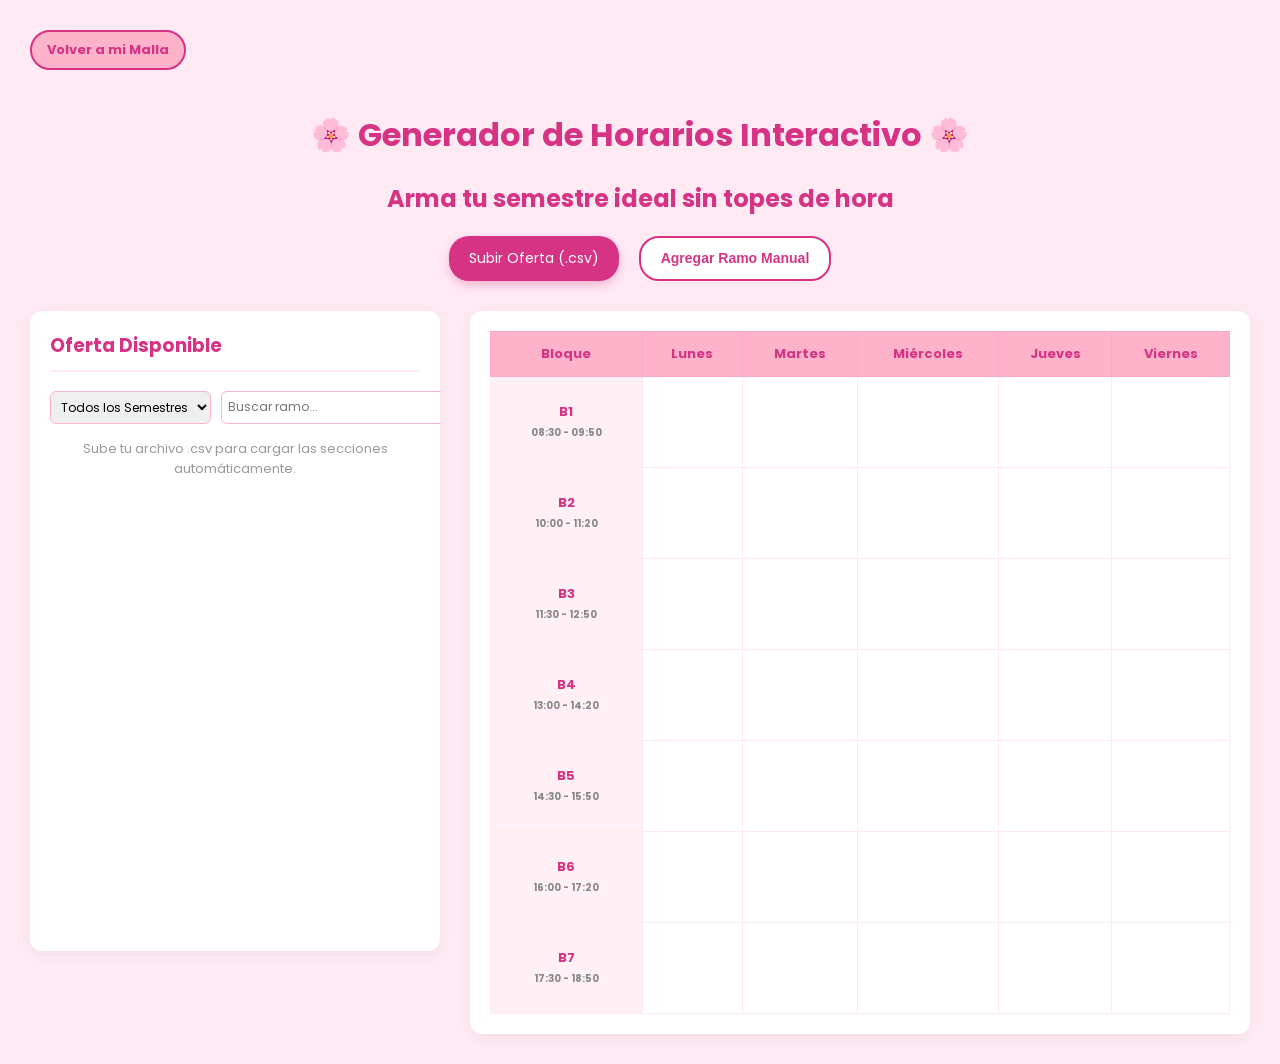
==== horario.html @ a1d11751 "Add files via upload" ====
<!DOCTYPE html>
<html lang="es">
<head>
    <meta charset="UTF-8">
    <meta name="viewport" content="width=device-width, initial-scale=1.0">
    <title>🌸 Mi Horario Rosita</title>
    <link href="https://fonts.googleapis.com/css2?family=Poppins:wght@300;400;600&display=swap" rel="stylesheet">
    <style>
        body {
            font-family: 'Poppins', sans-serif;
            margin: 0;
            padding: 30px;
            background: #ffeaf4;
            color: #333;
        }
        h1, h2 {
            text-align: center;
            color: #d63384;
        }
        .btn-volver {
            background-color: #ffb3cb;
            color: #d63384;
            border: 2px solid #d63384;
            padding: 8px 15px;
            border-radius: 20px;
            text-decoration: none;
            font-weight: bold;
            font-size: 13px;
            display: inline-block;
            margin-bottom: 20px;
            transition: 0.3s;
        }
        .btn-volver:hover {
            background-color: #d63384;
            color: white;
        }
        .contenedor-acciones {
            display: flex;
            gap: 20px;
            justify-content: center;
            margin-bottom: 30px;
            flex-wrap: wrap;
        }
        .btn-cargar {
            background-color: #d63384;
            color: white;
            padding: 12px 20px;
            border-radius: 20px;
            cursor: pointer;
            font-size: 14px;
            box-shadow: 0 4px 10px rgba(214,51,132,0.3);
            display: inline-block;
        }
        .btn-manual {
            background-color: white;
            color: #d63384;
            border: 2px solid #d63384;
            padding: 10px 20px;
            border-radius: 20px;
            cursor: pointer;
            font-size: 14px;
            font-weight: bold;
        }
        #form-manual {
            display: none;
            background: white;
            padding: 25px;
            border-radius: 12px;
            border: 2px solid #ffb3cb;
            margin: 0 auto 30px auto;
            max-width: 550px;
            box-shadow: 0 4px 15px rgba(0,0,0,0.05);
        }
        .form-grupo {
            display: flex;
            flex-direction: column;
            gap: 15px;
        }
        .form-grupo input[type="text"] {
            padding: 10px;
            border: 1px solid #ffb3cb;
            border-radius: 6px;
            font-family: 'Poppins', sans-serif;
            font-size: 14px;
        }
        .selector-tipo {
            display: flex;
            gap: 20px;
            justify-content: center;
            font-size: 13px;
        }
        .selector-tipo label {
            cursor: pointer;
            display: flex;
            align-items: center;
            gap: 5px;
        }
        .tabla-seleccion-horario {
            width: 100%;
            border-collapse: collapse;
            margin-top: 5px;
        }
        .tabla-seleccion-horario th {
            background-color: #ffeff6;
            font-size: 11px;
            padding: 6px;
        }
        .tabla-seleccion-horario td {
            padding: 6px;
            height: auto;
            border: 1px solid #ffeaf4;
        }
        .tabla-seleccion-horario input[type="checkbox"] {
            transform: scale(1.2);
            cursor: pointer;
        }
        .btn-guardar {
            background-color: #d63384;
            color: white;
            border: none;
            padding: 12px;
            border-radius: 6px;
            cursor: pointer;
            font-weight: bold;
            font-size: 14px;
            transition: 0.2s;
        }
        .btn-guardar:hover {
            background-color: #b8226b;
        }
        .layout {
            display: flex;
            gap: 30px;
            flex-wrap: wrap;
            max-width: 1300px;
            margin: 0 auto;
        }
        .panel-oferta {
            flex: 1;
            min-width: 320px;
            background: white;
            padding: 20px;
            border-radius: 12px;
            box-shadow: 0 4px 15px rgba(0,0,0,0.05);
            max-height: 600px;
            overflow-y: auto;
        }
        .panel-calendario {
            flex: 2;
            min-width: 600px;
            background: white;
            padding: 20px;
            border-radius: 12px;
            box-shadow: 0 4px 15px rgba(0,0,0,0.05);
            overflow-x: auto;
        }
        table {
            width: 100%;
            border-collapse: collapse;
            text-align: center;
            font-size: 13px;
        }
        th {
            background-color: #ffb3cb;
            color: #d63384;
            padding: 12px;
            border: 1px solid #ffa7c9;
        }
        td {
            padding: 15px;
            border: 1px solid #ffeaf4;
            height: 60px;
            vertical-align: middle;
        }
        .celda-ramo {
            background-color: #ffeff6;
            border-left: 4px solid #d63384;
            border-radius: 4px;
            padding: 5px;
            font-size: 11px;
            font-weight: bold;
            color: #c93c83;
            cursor: pointer;
        }
    </style>
</head>
<body>

    <a href="index.html" class="btn-volver">Volver a mi Malla</a>
    
    <h1>🌸 Generador de Horarios Interactivo 🌸</h1>
    <h2>Arma tu semestre ideal sin topes de hora</h2>

    <div class="contenedor-acciones">
        <label class="btn-cargar">
            Subir Oferta (.csv)
            <input type="file" id="input-csv" accept=".csv" style="display: none;">
        </label>
        <button class="btn-manual" id="btn-abrir-manual">Agregar Ramo Manual</button>
    </div>

    <!-- Formulario Ramo Manual Modificado -->
    <div id="form-manual">
        <h3 style="color: #d63384; margin-top: 0; font-size: 16px; text-align: center;">Añadir Ramo Manual</h3>
        <div class="form-grupo">
            <input type="text" id="manual-nombre" placeholder="Nombre del Ramo (ej: Cálculo III / Química)">
            
            <!-- Selector para especificar el tipo de bloque -->
            <label style="font-size: 12px; font-weight: bold; color: #d63384; margin-bottom: -5px;">Tipo de bloque a registrar:</label>
            <div class="selector-tipo">
                <label><input type="radio" name="manual-tipo" value="Cátedra" checked> Cátedra / Clase normal</label>
                <label><input type="radio" name="manual-tipo" value="Ayudantía"> Ayudantía</label>
            </div>

            <label style="font-size: 12px; font-weight: bold; color: #d63384; margin-bottom: -5px;">Selecciona los días y bloques:</label>
            <table class="tabla-seleccion-horario">
                <thead>
                    <tr>
                        <th>Bloque</th>
                        <th>Lu</th>
                        <th>Ma</th>
                        <th>Mi</th>
                        <th>Ju</th>
                        <th>Vi</th>
                    </tr>
                </thead>
                <tbody id="matriz-seleccion">
                    <!-- Se genera por JS -->
                </tbody>
            </table>

            <button class="btn-guardar" id="btn-guardar-manual">Agregar al Horario</button>
        </div>
    </div>

    <div class="layout">
        <!-- Izquierda: Lista de ramos con los filtros -->
        <div class="panel-oferta">
            <h3 style="color: #d63384; border-bottom: 2px solid #ffeaf4; padding-bottom: 10px; margin-top: 0;">Oferta Disponible</h3>
            
            <div style="margin-bottom: 15px; display: flex; gap: 10px;">
                <select id="filtro-semestre" style="padding: 6px; border-radius: 6px; border: 1px solid #ffb3cb; flex: 1; font-family:'Poppins'; font-size:12px;">
                    <option value="">Todos los Semestres</option>
                    <option value="1">1° Semestre</option>
                    <option value="2">2° Semestre</option>
                    <option value="3">3° Semestre</option>
                    <option value="4">4° Semestre</option>
                    <option value="5">5° Semestre</option>
                    <option value="6">6° Semestre</option>
                    <option value="7">7° Semestre</option>
                    <option value="8">8° Semestre</option>
                </select>
                <input type="text" id="buscador-ramo" placeholder="Buscar ramo..." style="padding: 6px; border-radius: 6px; border: 1px solid #ffb3cb; flex: 1; font-family:'Poppins'; font-size:12px;">
            </div>

            <div id="lista-ramos-oferta">
                <p style="color: #999; text-align: center; font-size: 13px;">Sube tu archivo .csv para cargar las secciones automáticamente.</p>
            </div>
        </div>

        <!-- Derecha: El Calendario -->
        <div class="panel-calendario">
            <table>
                <thead>
                    <tr>
                        <th>Bloque</th>
                        <th>Lunes</th>
                        <th>Martes</th>
                        <th>Miércoles</th>
                        <th>Jueves</th>
                        <th>Viernes</th>
                    </tr>
                </thead>
                <tbody id="cuerpo-horario">
                    <!-- Los bloques se arman aquí dinámicamente -->
                </tbody>
            </table>
        </div>
    </div>

    <!-- JavaScript Unificado -->
    <script>
        const horas = [
            "08:30 - 09:50", "10:00 - 11:20", "11:30 - 12:50", 
            "13:00 - 14:20", "14:30 - 15:50", "16:00 - 17:20", "17:30 - 18:50"
        ];
        
        const tbody = document.getElementById('cuerpo-horario');
        for (let b = 1; b <= 7; b++) {
            let fila = `<tr>
                <td style="background: #fff0f5; font-weight: bold; color: #d63384;">B${b}<br><span style="font-size:10px; color:#888;">${horas[b-1]}</span></td>
                <td id="celda-${b}-1"></td>
                <td id="celda-${b}-2"></td>
                <td id="celda-${b}-3"></td>
                <td id="celda-${b}-4"></td>
                <td id="celda-${b}-5"></td>
            </tr>`;
            tbody.innerHTML += fila;
        }

        const matriz = document.getElementById('matriz-seleccion');
        for (let b = 1; b <= 7; b++) {
            let filaMatriz = `<tr>
                <td style="font-size:11px; font-weight:bold; color:#d63384;">B${b}</td>
                <td><input type="checkbox" class="chk-bloque" data-bloque="${b}" data-dia="1"></td>
                <td><input type="checkbox" class="chk-bloque" data-bloque="${b}" data-dia="2"></td>
                <td><input type="checkbox" class="chk-bloque" data-bloque="${b}" data-dia="3"></td>
                <td><input type="checkbox" class="chk-bloque" data-bloque="${b}" data-dia="4"></td>
                <td><input type="checkbox" class="chk-bloque" data-bloque="${b}" data-dia="5"></td>
            </tr>`;
            matriz.innerHTML += filaMatriz;
        }

        const btnAbrir = document.getElementById('btn-abrir-manual');
        const formManual = document.getElementById('form-manual');
        btnAbrir.addEventListener('click', () => {
            formManual.style.display = formManual.style.display === 'block' ? 'none' : 'block';
        });

        let contadorManual = 0;

        document.getElementById('btn-guardar-manual').addEventListener('click', () => {
            const nombre = document.getElementById('manual-nombre').value;
            if (!nombre) return alert("Escribe el nombre del ramo");

            const tipoBloque = document.querySelector('input[name="manual-tipo"]:checked').value;
            const checkboxes = document.querySelectorAll('.chk-bloque:checked');
            if (checkboxes.length === 0) return alert("Selecciona al menos un bloque.");

            let tieneTope = false;
            checkboxes.forEach(chk => {
                const b = chk.getAttribute('data-bloque');
                const d = chk.getAttribute('data-dia');
                const celda = document.getElementById(`celda-${b}-${d}`);
                if (celda && celda.innerHTML !== "") {
                    tieneTope = true;
                }
            });

            if (tieneTope) {
                return alert("Tope de horario. Uno o más de los bloques seleccionados ya están ocupados.");
            }

            contadorManual++;
            const claseId = `manual-grupo-${contadorManual}`;

            checkboxes.forEach(chk => {
                const b = chk.getAttribute('data-bloque');
                const d = chk.getAttribute('data-dia');
                const celda = document.getElementById(`celda-${b}-${d}`);
                
                celda.innerHTML = `
                    <div class="celda-ramo ${claseId}" data-grupo="${claseId}" onclick="borrarGrupoManual('${claseId}')">
                        ${nombre} <br> 
                        <span style="font-size:10px; font-weight:normal; color:#555;">[${tipoBloque}]</span> <br>
                        <span style="font-size:9px; font-weight:normal; color:#888;">Quitar (X)</span>
                    </div>`;
            });

            document.getElementById('manual-nombre').value = "";
            document.querySelectorAll('.chk-bloque').forEach(chk => chk.checked = false);
            document.querySelector('input[name="manual-tipo"][value="Cátedra"]').checked = true;
            formManual.style.display = 'none';
        });

        window.borrarGrupoManual = function(claseId) {
            const bloquesDelRamo = document.querySelectorAll(`.${claseId}`);
            bloquesDelRamo.forEach(div => {
                div.parentElement.innerHTML = "";
            });
        };

        // --- LÓGICA DEL CSV ---
        let baseDatosRamos = [];

        document.getElementById('input-csv').addEventListener('change', function(e) {
            const archivo = e.target.files[0];
            if (!archivo) return;

            const lector = new FileReader();
            lector.onload = function(evt) {
                const contenido = evt.target.result;
                const lineas = contenido.split('\n');
                baseDatosRamos = [];

                for (let i = 1; i < lineas.length; i++) {
                    if (lineas[i].trim() === "") continue;
                    const columnas = lineas[i].split(/[,;]/); 
                    
                    if (columnas.length >= 4) {
                        baseDatosRamos.push({
                            nombre: columnas[0].replace(/"/g, '').trim(),
                            semestre: columnas[1].replace(/"/g, '').trim(),
                            dia: columnas[2].replace(/"/g, '').trim(), 
                            bloque: columnas[3].replace(/"/g, '').trim()
                        });
                    }
                }
                mostrarRamosFiltrados();
            };
            lector.readAsText(archivo, 'UTF-8');
        });

        function mostrarRamosFiltrados() {
            const filtroSemestre = document.getElementById('filtro-semestre').value;
            const buscador = document.getElementById('buscador-ramo').value.toLowerCase();
            const listaDiv = document.getElementById('lista-ramos-oferta');
            
            listaDiv.innerHTML = ""; 

            const ramosFiltrados = baseDatosRamos.filter(ramo => {
                const coincideSemestre = filtroSemestre === "" || ramo.semestre === filtroSemestre;
                const coincideBuscador = ramo.nombre.toLowerCase().includes(buscador);
                return coincideSemestre && coincideBuscador;
            });

            if (ramosFiltrados.length === 0) {
                listaDiv.innerHTML = `<p style="color:#999; text-align:center;">No se encontraron ramos.</p>`;
                return;
            }

            ramosFiltrados.forEach((ramo) => {
                const item = document.createElement('div');
                item.style.padding = '10px';
                item.style.background = '#ffeff6';
                item.style.border = '1px solid #ffb3cb';
                item.style.borderRadius = '8px';
                item.style.marginBottom = '8px';
                item.style.cursor = 'pointer';
                item.style.display = 'flex';
                item.style.justifyContent = 'space-between';
                item.style.alignItems = 'center';
                item.innerHTML = `
                    <div>
                        <strong>${ramo.nombre}</strong><br>
                        <span style="font-size:11px; color:#888;">Semestre ${ramo.semestre} | Bloque ${ramo.bloque}</span>
                    </div>
                    <button style="background:#d63384; color:white; border:none; border-radius:12px; padding:4px 10px; font-size:11px; cursor:pointer;">+</button>
                `;
                
                item.addEventListener('click', () => {
                    const celda = document.getElementById(`celda-${ramo.bloque}-${ramo.dia}`);
                    if (celda && celda.innerHTML !== "") {
                        alert(`Tope de horario. No puedes agregar "${ramo.nombre}".`);
                    } else if(celda) {
                        celda.innerHTML = `<div class="celda-ramo" onclick="this.parentElement.innerHTML=''">${ramo.nombre} <br> <span style="font-size:9px; font-weight:normal; color:#666;">Sección CSV (X)</span></div>`;
                    }
                });

                listaDiv.appendChild(item);
            });
        }

        document.getElementById('filtro-semestre').addEventListener('change', mostrarRamosFiltrados);
        document.getElementById('buscador-ramo').addEventListener('input', mostrarRamosFiltrados);
    </script>
</body>
</html>
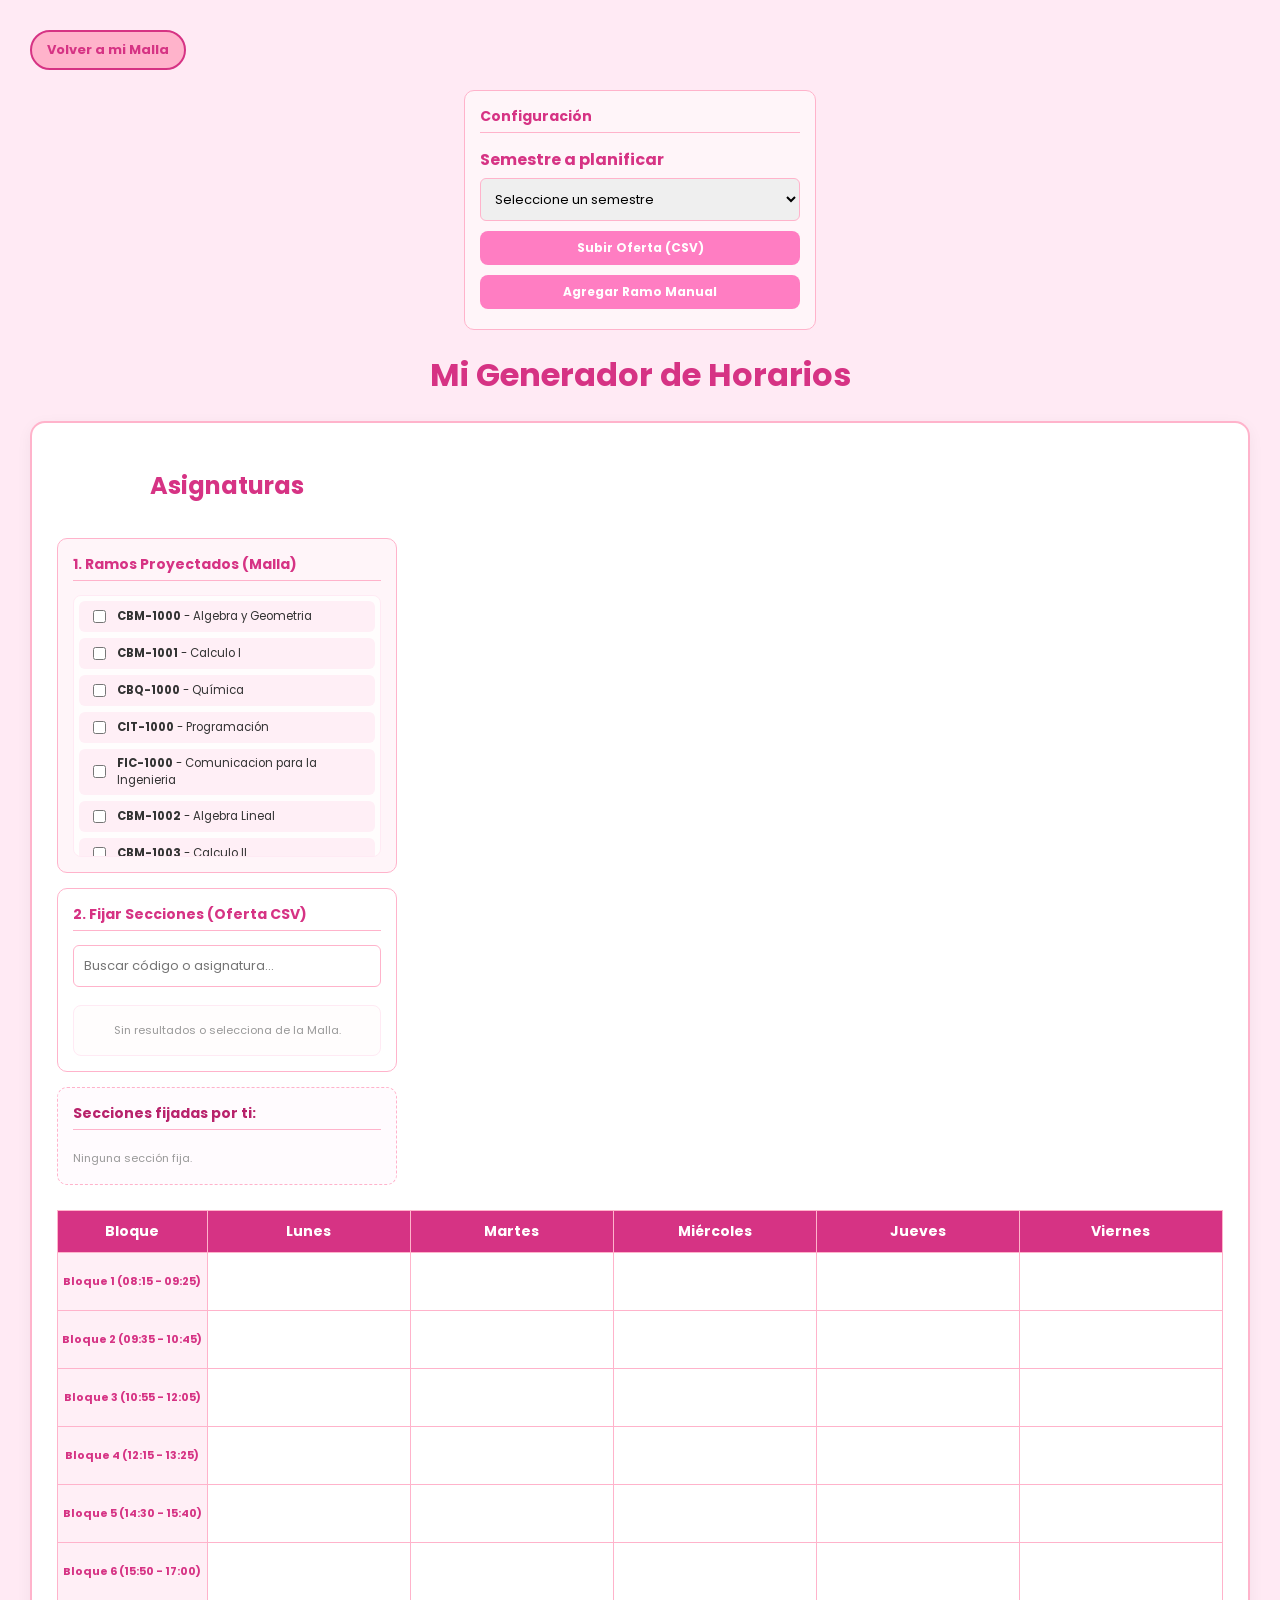
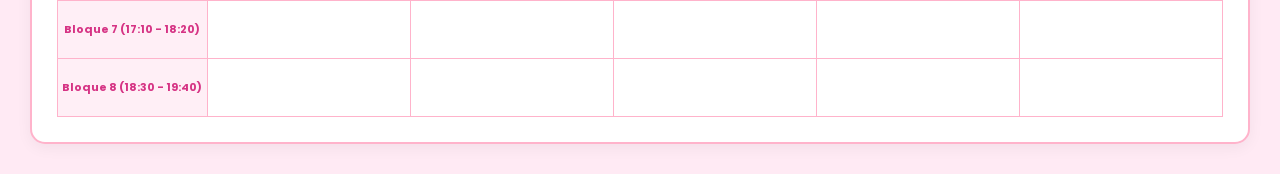
==== commit 51b4951d: "Add files via upload" ====
--- a/horario.html
+++ b/horario.html
@@ -3,8 +3,8 @@
 <head>
     <meta charset="UTF-8">
     <meta name="viewport" content="width=device-width, initial-scale=1.0">
-    <title>🌸 Mi Horario Rosita</title>
-    <link href="https://fonts.googleapis.com/css2?family=Poppins:wght@300;400;600&display=swap" rel="stylesheet">
+    <title>Mi Horario</title>
+    <link href="https://fonts.googleapis.com/css2?family=Poppins:wght=300;400;600&display=swap" rel="stylesheet">
     <style>
         body {
             font-family: 'Poppins', sans-serif;
@@ -13,7 +13,7 @@
             background: #ffeaf4;
             color: #333;
         }
-        h1, h2 {
+        h1, h2, h3 {
             text-align: center;
             color: #d63384;
         }
@@ -34,425 +34,633 @@
             background-color: #d63384;
             color: white;
         }
-        .contenedor-acciones {
+        .contenedor-horario {
             display: flex;
-            gap: 20px;
-            justify-content: center;
-            margin-bottom: 30px;
-            flex-wrap: wrap;
-        }
-        .btn-cargar {
-            background-color: #d63384;
-            color: white;
-            padding: 12px 20px;
-            border-radius: 20px;
-            cursor: pointer;
-            font-size: 14px;
-            box-shadow: 0 4px 10px rgba(214,51,132,0.3);
-            display: inline-block;
-        }
-        .btn-manual {
-            background-color: white;
-            color: #d63384;
-            border: 2px solid #d63384;
-            padding: 10px 20px;
-            border-radius: 20px;
-            cursor: pointer;
-            font-size: 14px;
-            font-weight: bold;
-        }
-        #form-manual {
-            display: none;
+            gap: 25px;
+            max-width: 1400px;
+            margin: 0 auto;
             background: white;
             padding: 25px;
-            border-radius: 12px;
+            border-radius: 15px;
             border: 2px solid #ffb3cb;
-            margin: 0 auto 30px auto;
-            max-width: 550px;
             box-shadow: 0 4px 15px rgba(0,0,0,0.05);
-        }
-        .form-grupo {
+            flex-wrap: wrap;
+        }
+        .panel-izquierdo {
+            width: 340px;
             display: flex;
             flex-direction: column;
             gap: 15px;
         }
-        .form-grupo input[type="text"] {
+        .buscador, .filtro {
+            width: 100%;
             padding: 10px;
             border: 1px solid #ffb3cb;
             border-radius: 6px;
-            font-family: 'Poppins', sans-serif;
+            font-family: 'Poppins';
+            box-sizing: border-box;
+            font-size: 13px;
+            margin-bottom: 10px;
+        }
+        .seccion-subpanel {
+            background: #fff5f9;
+            padding: 15px;
+            border-radius: 10px;
+            border: 1px solid #ffb3cb;
+        }
+        .seccion-subpanel h3 {
+            margin-top: 0;
             font-size: 14px;
-        }
-        .selector-tipo {
-            display: flex;
-            gap: 20px;
-            justify-content: center;
-            font-size: 13px;
-        }
-        .selector-tipo label {
+            text-align: left;
+            border-bottom: 1px solid #ffb3cb;
+            padding-bottom: 5px;
+        }
+        .lista-ramos {
+            overflow-y: auto;
+            max-height: 250px;
+            border: 1px solid #ffeaf4;
+            border-radius: 8px;
+            padding: 5px;
+            background: #fffdfd;
+            margin-top: 8px;
+        }
+        /* Acordeón por Ramo */
+        .grupo-ramo-contenedor {
+            margin-bottom: 8px;
+            border: 1px solid #ffcbdc;
+            border-radius: 6px;
+            overflow: hidden;
+            background: #fff0f6;
+        }
+        .grupo-ramo-cabecera {
+            background: #ffcbdc;
+            color: #b8226b;
+            padding: 8px 10px;
+            font-size: 12px;
+            font-weight: bold;
             cursor: pointer;
             display: flex;
+            justify-content: space-between;
             align-items: center;
-            gap: 5px;
-        }
-        .tabla-seleccion-horario {
-            width: 100%;
-            border-collapse: collapse;
-            margin-top: 5px;
-        }
-        .tabla-seleccion-horario th {
-            background-color: #ffeff6;
+            user-select: none;
+        }
+        .grupo-ramo-secciones {
+            padding: 6px;
+            background: #fffdfd;
+            display: none; /* Se maneja por JS */
+        }
+        .ramo-item {
+            display: flex;
+            align-items: center;
+            gap: 8px;
+            background: #ffeff6;
+            padding: 6px 10px;
+            border-radius: 6px;
+            margin-bottom: 6px;
+            font-size: 11.5px;
+        }
+        .item-oferta-seccion {
+            display: flex;
+            align-items: center;
+            justify-content: space-between;
+            background: #fff5f9;
+            padding: 6px 8px;
+            border-radius: 4px;
+            margin-bottom: 5px;
             font-size: 11px;
-            padding: 6px;
-        }
-        .tabla-seleccion-horario td {
-            padding: 6px;
-            height: auto;
-            border: 1px solid #ffeaf4;
-        }
-        .tabla-seleccion-horario input[type="checkbox"] {
-            transform: scale(1.2);
-            cursor: pointer;
-        }
-        .btn-guardar {
-            background-color: #d63384;
+            border: 1px solid #ffe1ec;
+        }
+        .btn-add-seccion {
+            background: #d63384;
             color: white;
             border: none;
-            padding: 12px;
+            border-radius: 50%;
+            width: 22px;
+            height: 22px;
+            font-weight: bold;
+            cursor: pointer;
+            font-size: 13px;
+            line-height: 20px;
+            text-align: center;
+        }
+        .btn-delete-seccion {
+            background: #dc3545;
+            color: white;
+            border: none;
+            border-radius: 50%;
+            width: 22px;
+            height: 22px;
+            font-weight: bold;
+            cursor: pointer;
+            font-size: 13px;
+            line-height: 20px;
+            text-align: center;
+        }
+        .btn-especificaciones {
+            background: #ffb3cb;
+            color: #d63384;
+            border: 1px solid #d63384;
+            border-radius: 4px;
+            padding: 2px 6px;
+            font-size: 9.5px;
+            font-family: 'Poppins';
+            cursor: pointer;
+            font-weight: bold;
+        }
+        .btn-especificaciones:hover {
+            background: #d63384;
+            color: white;
+        }
+        .btn-manual-global {
+            background-color: #ff7dc2;
+            color: white;
+            border: none;
+            padding: 8px 12px;
+            border-radius: 8px;
+            font-family: 'Poppins';
+            font-weight: bold;
+            font-size: 12px;
+            cursor: pointer;
+            width: 100%;
+            transition: 0.2s;
+            margin-bottom: 5px;
+        }
+        .btn-manual-global:hover {
+            background-color: #d63384;
+        }
+        .chip-elegido {
+            display: inline-flex;
+            align-items: center;
+            background: #ffeff6;
+            color: #d63384;
+            padding: 4px 10px;
+            border-radius: 15px;
+            font-size: 11px;
+            font-weight: bold;
+            margin: 3px;
+            border: 1px solid #ffb3cb;
+        }
+        .tabla-horario {
+            flex-grow: 1;
+            border-collapse: collapse;
+            background: white;
+            min-width: 650px;
+        }
+        .tabla-horario th {
+            background: #d63384;
+            color: white;
+            padding: 10px;
+            font-size: 14px;
+            border: 1px solid #ffb3cb;
+        }
+        .tabla-horario td {
+            border: 1px solid #ffb3cb;
+            width: 150px;
+            height: 55px;
+            text-align: center;
+            vertical-align: middle;
+            font-size: 11px;
+        }
+        .columna-hora {
+            background: #ffeff6;
+            font-weight: bold;
+            color: #d63384;
+            width: 110px !important;
+        }
+        .celda-ramo {
+            background: #ff7dc2;
+            color: white;
+            padding: 6px;
             border-radius: 6px;
-            cursor: pointer;
-            font-weight: bold;
-            font-size: 14px;
-            transition: 0.2s;
-        }
-        .btn-guardar:hover {
-            background-color: #b8226b;
-        }
-        .layout {
-            display: flex;
-            gap: 30px;
-            flex-wrap: wrap;
-            max-width: 1300px;
-            margin: 0 auto;
-        }
-        .panel-oferta {
-            flex: 1;
-            min-width: 320px;
-            background: white;
+            font-weight: 600;
+            box-shadow: 0 2px 5px rgba(214,51,132,0.2);
+            line-height: 1.3;
+        }
+        .modal {
+            display: none;
+            position: fixed;
+            z-index: 1000;
+            left: 0;
+            top: 0;
+            width: 100%;
+            height: 100%;
+            background-color: rgba(0,0,0,0.4);
+        }
+        .modal-content {
+            background-color: white;
+            margin: 10% auto;
             padding: 20px;
             border-radius: 12px;
-            box-shadow: 0 4px 15px rgba(0,0,0,0.05);
-            max-height: 600px;
-            overflow-y: auto;
-        }
-        .panel-calendario {
-            flex: 2;
-            min-width: 600px;
-            background: white;
-            padding: 20px;
-            border-radius: 12px;
-            box-shadow: 0 4px 15px rgba(0,0,0,0.05);
-            overflow-x: auto;
-        }
-        table {
-            width: 100%;
-            border-collapse: collapse;
-            text-align: center;
-            font-size: 13px;
-        }
-        th {
-            background-color: #ffb3cb;
-            color: #d63384;
-            padding: 12px;
-            border: 1px solid #ffa7c9;
-        }
-        td {
-            padding: 15px;
-            border: 1px solid #ffeaf4;
-            height: 60px;
-            vertical-align: middle;
-        }
-        .celda-ramo {
-            background-color: #ffeff6;
-            border-left: 4px solid #d63384;
-            border-radius: 4px;
-            padding: 5px;
-            font-size: 11px;
-            font-weight: bold;
-            color: #c93c83;
-            cursor: pointer;
+            width: 360px;
+            border: 2px solid #ffb3cb;
+            box-shadow: 0 4px 20px rgba(0,0,0,0.15);
+        }
+        .modal-content h3 { margin-top: 0; color: #d63384;}
+        .modal-content label { font-size: 12px; font-weight: bold; color: #666; display: block; margin-top: 8px; }
+        .modal-content input, .modal-content select { width: 100%; padding: 6px; box-sizing: border-box; border-radius: 5px; border: 1px solid #ffb3cb; font-family: 'Poppins'; font-size: 13px; }
+        .modal-botones { margin-top: 15px; display: flex; gap: 10px; justify-content: flex-end; }
+        .btn-modal-guardar { background: #d63384; color: white; border: none; padding: 6px 15px; border-radius: 6px; cursor: pointer; font-weight: bold; font-family: 'Poppins'; }
+        .btn-modal-cerrar { background: #eee; color: #333; border: none; padding: 6px 15px; border-radius: 6px; cursor: pointer; font-family: 'Poppins'; }
+        
+        .info-panel-item {
+            background: #fff5f9;
+            padding: 8px 12px;
+            border-radius: 6px;
+            margin-top: 6px;
+            font-size: 12px;
+            border: 1px solid #ffe1ec;
         }
     </style>
 </head>
 <body>
 
-    <a href="index.html" class="btn-volver">Volver a mi Malla</a>
+    <div style="text-align: left;">
+        <a href="index.html" class="btn-volver">Volver a mi Malla</a>
+    </div>
     
-    <h1>🌸 Generador de Horarios Interactivo 🌸</h1>
-    <h2>Arma tu semestre ideal sin topes de hora</h2>
-
-    <div class="contenedor-acciones">
-        <label class="btn-cargar">
-            Subir Oferta (.csv)
-            <input type="file" id="input-csv" accept=".csv" style="display: none;">
-        </label>
-        <button class="btn-manual" id="btn-abrir-manual">Agregar Ramo Manual</button>
+    <div class="seccion-subpanel" style="max-width: 320px; margin: 0 auto 20px auto;">
+        <h3>Configuración</h3>
+        <label style="font-weight:bold; color:#d63384; display:block; margin-bottom:6px;">Semestre a planificar</label>
+        <select id="filtro-semestre" class="filtro">
+            <option value="">Seleccione un semestre</option>
+            <option value="1">1 Semestre</option>
+            <option value="2">2 Semestre</option>
+            <option value="3">3 Semestre</option>
+            <option value="4">4 Semestre</option>
+            <option value="5">5 Semestre</option>
+            <option value="6">6 Semestre</option>
+            <option value="7">7 Semestre</option>
+            <option value="8">8 Semestre</option>
+            <option value="9">9 Semestre</option>
+            <option value="10">10 Semestre</option>
+        </select>
+
+        <div style="margin-bottom: 10px;">
+            <label for="input-horario-csv" class="btn-manual-global" style="display: inline-block; text-align: center; box-sizing: border-box; width: 100%; margin: 0;">Subir Oferta (CSV)</label>
+            <input type="file" id="input-horario-csv" accept=".csv" style="display: none;">
+        </div>
+        <button class="btn-manual-global" id="btn-abrir-manual">Agregar Ramo Manual</button>
     </div>
 
-    <!-- Formulario Ramo Manual Modificado -->
-    <div id="form-manual">
-        <h3 style="color: #d63384; margin-top: 0; font-size: 16px; text-align: center;">Añadir Ramo Manual</h3>
-        <div class="form-grupo">
-            <input type="text" id="manual-nombre" placeholder="Nombre del Ramo (ej: Cálculo III / Química)">
-            
-            <!-- Selector para especificar el tipo de bloque -->
-            <label style="font-size: 12px; font-weight: bold; color: #d63384; margin-bottom: -5px;">Tipo de bloque a registrar:</label>
-            <div class="selector-tipo">
-                <label><input type="radio" name="manual-tipo" value="Cátedra" checked> Cátedra / Clase normal</label>
-                <label><input type="radio" name="manual-tipo" value="Ayudantía"> Ayudantía</label>
+    <h1>Mi Generador de Horarios</h1>
+
+    <div class="contenedor-horario">
+        <div class="panel-izquierdo">
+            <h2>Asignaturas</h2>
+
+            <div class="seccion-subpanel">
+                <h3>1. Ramos Proyectados (Malla)</h3>
+                <div id="lista-ramos-disponibles" class="lista-ramos"></div>
             </div>
 
-            <label style="font-size: 12px; font-weight: bold; color: #d63384; margin-bottom: -5px;">Selecciona los días y bloques:</label>
-            <table class="tabla-seleccion-horario">
-                <thead>
-                    <tr>
-                        <th>Bloque</th>
-                        <th>Lu</th>
-                        <th>Ma</th>
-                        <th>Mi</th>
-                        <th>Ju</th>
-                        <th>Vi</th>
-                    </tr>
-                </thead>
-                <tbody id="matriz-seleccion">
-                    <!-- Se genera por JS -->
-                </tbody>
-            </table>
-
-            <button class="btn-guardar" id="btn-guardar-manual">Agregar al Horario</button>
+            <div class="seccion-subpanel" style="background: white;">
+                <h3>2. Fijar Secciones (Oferta CSV)</h3>
+                <input type="text" id="buscador-ramo" class="buscador" placeholder="Buscar código o asignatura...">
+                <div id="lista-oferta-busqueda" class="lista-ramos" style="max-height: 280px;">
+                    <p style="color:#999; text-align:center; font-size:11px; margin-top:15px;">Sube un CSV para buscar y fijar.</p>
+                </div>
+            </div>
+
+            <div class="seccion-subpanel" style="background: #fffbfe; border-style: dashed;">
+                <h3 style="color:#b8226b;">Secciones fijadas por ti:</h3>
+                <div id="contenedor-chips-fijos">
+                    <span style="color:#999; font-size:11px;">Ninguna sección fija.</span>
+                </div>
+            </div>
+        </div>
+
+        <table class="tabla-horario">
+            <thead>
+                <tr>
+                    <th>Bloque</th>
+                    <th>Lunes</th>
+                    <th>Martes</th>
+                    <th>Miércoles</th>
+                    <th>Jueves</th>
+                    <th>Viernes</th>
+                </tr>
+            </thead>
+            <tbody>
+                <script>
+                    const diasSemana = ['Lunes', 'Martes', 'Miercoles', 'Jueves', 'Viernes'];
+                    const bloquesHoras = [
+                        "Bloque 1 (08:15 - 09:25)",
+                        "Bloque 2 (09:35 - 10:45)",
+                        "Bloque 3 (10:55 - 12:05)",
+                        "Bloque 4 (12:15 - 13:25)",
+                        "Bloque 5 (14:30 - 15:40)",
+                        "Bloque 6 (15:50 - 17:00)",
+                        "Bloque 7 (17:10 - 18:20)",
+                        "Bloque 8 (18:30 - 19:40)"
+                    ];
+                    bloquesHoras.forEach((hora, index) => {
+                        const numBloque = index + 1;
+                        document.write(`<tr><td class="columna-hora">${hora}</td>`);
+                        diasSemana.forEach(dia => { document.write(`<td id="celda-${numBloque}-${dia}"></td>`); });
+                        document.write(`</tr>`);
+                    });
+                </script>
+            </tbody>
+        </table>
+    </div>
+
+    <!-- Modales -->
+    <div id="modal-manual" class="modal">
+        <div class="modal-content">
+            <h3>Agregar Ramo Manual</h3>
+            <label>Nombre del Ramo</label><input type="text" id="m-nombre" placeholder="Ej: Álgebra">
+            <label>Día</label>
+            <select id="m-dia">
+                <option value="Lunes">Lunes</option><option value="Martes">Martes</option><option value="Miercoles">Miércoles</option><option value="Jueves">Jueves</option><option value="Viernes">Viernes</option>
+            </select>
+            <label>Bloque</label>
+            <select id="m-bloque">
+                <option value="1">Bloque 1</option><option value="2">Bloque 2</option><option value="3">Bloque 3</option><option value="4">Bloque 4</option><option value="5">Bloque 5</option><option value="6">Bloque 6</option><option value="7">Bloque 7</option><option value="8">Bloque 8</option>
+            </select>
+            <div class="modal-botones">
+                <button class="btn-modal-cerrar" id="btn-cerrar-manual">Cancelar</button>
+                <button class="btn-modal-guardar" id="btn-guardar-manual">Fijar Ramo</button>
+            </div>
         </div>
     </div>
 
-    <div class="layout">
-        <!-- Izquierda: Lista de ramos con los filtros -->
-        <div class="panel-oferta">
-            <h3 style="color: #d63384; border-bottom: 2px solid #ffeaf4; padding-bottom: 10px; margin-top: 0;">Oferta Disponible</h3>
-            
-            <div style="margin-bottom: 15px; display: flex; gap: 10px;">
-                <select id="filtro-semestre" style="padding: 6px; border-radius: 6px; border: 1px solid #ffb3cb; flex: 1; font-family:'Poppins'; font-size:12px;">
-                    <option value="">Todos los Semestres</option>
-                    <option value="1">1° Semestre</option>
-                    <option value="2">2° Semestre</option>
-                    <option value="3">3° Semestre</option>
-                    <option value="4">4° Semestre</option>
-                    <option value="5">5° Semestre</option>
-                    <option value="6">6° Semestre</option>
-                    <option value="7">7° Semestre</option>
-                    <option value="8">8° Semestre</option>
-                </select>
-                <input type="text" id="buscador-ramo" placeholder="Buscar ramo..." style="padding: 6px; border-radius: 6px; border: 1px solid #ffb3cb; flex: 1; font-family:'Poppins'; font-size:12px;">
-            </div>
-
-            <div id="lista-ramos-oferta">
-                <p style="color: #999; text-align: center; font-size: 13px;">Sube tu archivo .csv para cargar las secciones automáticamente.</p>
-            </div>
-        </div>
-
-        <!-- Derecha: El Calendario -->
-        <div class="panel-calendario">
-            <table>
-                <thead>
-                    <tr>
-                        <th>Bloque</th>
-                        <th>Lunes</th>
-                        <th>Martes</th>
-                        <th>Miércoles</th>
-                        <th>Jueves</th>
-                        <th>Viernes</th>
-                    </tr>
-                </thead>
-                <tbody id="cuerpo-horario">
-                    <!-- Los bloques se arman aquí dinámicamente -->
-                </tbody>
-            </table>
+    <div id="modal-especificaciones" class="modal">
+        <div class="modal-content" style="width: 420px;">
+            <h3>Detalles de la Asignatura</h3>
+            <div id="contenido-especificaciones"></div>
+            <div class="modal-botones"><button class="btn-modal-cerrar" id="btn-cerrar-especificaciones">Cerrar</button></div>
         </div>
     </div>
 
-    <!-- JavaScript Unificado -->
+    <script src="data.js"></script>
     <script>
-        const horas = [
-            "08:30 - 09:50", "10:00 - 11:20", "11:30 - 12:50", 
-            "13:00 - 14:20", "14:30 - 15:50", "16:00 - 17:20", "17:30 - 18:50"
-        ];
-        
-        const tbody = document.getElementById('cuerpo-horario');
-        for (let b = 1; b <= 7; b++) {
-            let fila = `<tr>
-                <td style="background: #fff0f5; font-weight: bold; color: #d63384;">B${b}<br><span style="font-size:10px; color:#888;">${horas[b-1]}</span></td>
-                <td id="celda-${b}-1"></td>
-                <td id="celda-${b}-2"></td>
-                <td id="celda-${b}-3"></td>
-                <td id="celda-${b}-4"></td>
-                <td id="celda-${b}-5"></td>
-            </tr>`;
-            tbody.innerHTML += fila;
-        }
-
-        const matriz = document.getElementById('matriz-seleccion');
-        for (let b = 1; b <= 7; b++) {
-            let filaMatriz = `<tr>
-                <td style="font-size:11px; font-weight:bold; color:#d63384;">B${b}</td>
-                <td><input type="checkbox" class="chk-bloque" data-bloque="${b}" data-dia="1"></td>
-                <td><input type="checkbox" class="chk-bloque" data-bloque="${b}" data-dia="2"></td>
-                <td><input type="checkbox" class="chk-bloque" data-bloque="${b}" data-dia="3"></td>
-                <td><input type="checkbox" class="chk-bloque" data-bloque="${b}" data-dia="4"></td>
-                <td><input type="checkbox" class="chk-bloque" data-bloque="${b}" data-dia="5"></td>
-            </tr>`;
-            matriz.innerHTML += filaMatriz;
-        }
-
-        const btnAbrir = document.getElementById('btn-abrir-manual');
-        const formManual = document.getElementById('form-manual');
-        btnAbrir.addEventListener('click', () => {
-            formManual.style.display = formManual.style.display === 'block' ? 'none' : 'block';
+        let databaseOfertaCSV = {}; 
+        let seccionesFijadasManualmente = {}; 
+        let estadosAcordeon = {}; // Guarda qué ramos están expandidos para que no se cierren solos al redibujar
+
+        // Control modales
+        document.getElementById('btn-abrir-manual').addEventListener('click', () => document.getElementById('modal-manual').style.display = 'block');
+        document.getElementById('btn-cerrar-manual').addEventListener('click', () => document.getElementById('modal-manual').style.display = 'none');
+        document.getElementById('btn-cerrar-especificaciones').addEventListener('click', () => document.getElementById('modal-especificaciones').style.display = 'none');
+
+        document.getElementById('btn-guardar-manual').addEventListener('click', () => {
+            const nom = document.getElementById('m-nombre').value.trim();
+            const dia = document.getElementById('m-dia').value;
+            const bloq = parseInt(document.getElementById('m-bloque').value);
+            if(!nom) return;
+            const llaveGrupo = `MANUAL-${Date.now()}`;
+            seccionesFijadasManualmente[llaveGrupo] = {
+                codigo: "MANUAL", nombre: nom, seccion: "M1", profesor: 'Por asignar',
+                bloquesAcumulados: [{ dia: dia, bloque: bloq, tipo: 'Cát' }]
+            };
+            actualizarChipsFijos(); renderizarCalendario(); renderizarBuscadorOferta();
+            document.getElementById('modal-manual').style.display = 'none';
+            document.getElementById('m-nombre').value = '';
         });
 
-        let contadorManual = 0;
-
-        document.getElementById('btn-guardar-manual').addEventListener('click', () => {
-            const nombre = document.getElementById('manual-nombre').value;
-            if (!nombre) return alert("Escribe el nombre del ramo");
-
-            const tipoBloque = document.querySelector('input[name="manual-tipo"]:checked').value;
-            const checkboxes = document.querySelectorAll('.chk-bloque:checked');
-            if (checkboxes.length === 0) return alert("Selecciona al menos un bloque.");
-
-            let tieneTope = false;
-            checkboxes.forEach(chk => {
-                const b = chk.getAttribute('data-bloque');
-                const d = chk.getAttribute('data-dia');
-                const celda = document.getElementById(`celda-${b}-${d}`);
-                if (celda && celda.innerHTML !== "") {
-                    tieneTope = true;
+        function obtenerBloquePorTextoHora(texto) {
+            if (!texto) return null;
+            if (texto.includes("08:15") || texto.includes("08:30")) return 1;
+            if (texto.includes("09:35") || texto.includes("09:45")) return 2;
+            if (texto.includes("10:55") || texto.includes("10:00")) return 3; 
+            if (texto.includes("12:15") || texto.includes("13:00")) return 4; 
+            if (texto.includes("14:30")) return 5;
+            if (texto.includes("15:50")) return 6;
+            if (texto.includes("17:10")) return 7;
+            if (texto.includes("18:30")) return 8;
+            return null;
+        }
+
+        function desglosarDias(texto) {
+            let indices = []; if (!texto) return indices; let t = texto.toUpperCase();
+            if (t.includes("LU")) indices.push("Lunes"); if (t.includes("MA")) indices.push("Martes");
+            if (t.includes("MI")) indices.push("Miercoles"); if (t.includes("JU")) indices.push("Jueves");
+            if (t.includes("VI")) indices.push("Viernes"); return indices;
+        }
+
+        function inicializarListadoMallaOficial() {
+            const filtro = document.getElementById('filtro-semestre').value;
+            const contenedor = document.getElementById('lista-ramos-disponibles');
+            contenedor.innerHTML = "";
+            if (typeof malla === 'undefined') return;
+
+            for (const semKey in malla) {
+                if (filtro !== "" && filtro !== semKey.replace("s", "")) continue;
+                malla[semKey].forEach(ramo => {
+                    const div = document.createElement('div');
+                    div.className = 'ramo-item';
+                    div.innerHTML = `<input type="checkbox" class="chk-ramo-proyectado" data-codigo="${ramo[1]}" data-nombre="${ramo[0]}"> <span><b>${ramo[1]}</b> - ${ramo[0]}</span>`;
+                    div.querySelector('input').addEventListener('change', renderizarBuscadorOferta);
+                    contenedor.appendChild(div);
+                });
+            }
+            renderizarBuscadorOferta();
+        }
+
+        document.getElementById('input-horario-csv').addEventListener('change', function(e) {
+            const archivo = e.target.files[0]; if (!archivo) return;
+            const lector = new FileReader();
+            lector.onload = function(evt) {
+                const lineas = evt.target.result.split('\n');
+                databaseOfertaCSV = {}; 
+                for (let i = 1; i < lineas.length; i++) {
+                    const columnas = lineas[i].trim().split(';');
+                    if (columnas.length >= 7 && columnas[0].trim() !== "") {
+                        const codigo = columnas[0].replace(/"/g, '').trim();
+                        const nombre = columnas[1].replace(/"/g, '').trim();
+                        const seccion = columnas[4].replace(/"/g, '').trim();
+                        let profesor = columnas[7] ? columnas[7].replace(/"/g, '').trim() : "Por asignar";
+                        let tipoEvento = columnas[5].replace(/"/g, '').trim().toUpperCase(); 
+                        const bloque = obtenerBloquePorTextoHora(columnas[6].replace(/"/g, '').trim());
+                        const dias = desglosarDias(columnas[6].replace(/"/g, '').trim());
+                        const llaveGrupo = `${codigo}-${seccion}`;
+
+                        if (bloque && dias.length > 0) {
+                            if (!databaseOfertaCSV[llaveGrupo]) {
+                                databaseOfertaCSV[llaveGrupo] = { codigo, nombre, seccion, profesor, bloquesAcumulados: [] };
+                            }
+                            if(profesor && profesor !== "Por asignar" && databaseOfertaCSV[llaveGrupo].profesor === "Por asignar") {
+                                databaseOfertaCSV[llaveGrupo].profesor = profesor;
+                            }
+                            let tipoCorto = tipoEvento.includes("AYUD") ? "Ayu" : (tipoEvento.includes("LAB") ? "Lab" : "Cát");
+                            
+                            dias.forEach(dia => {
+                                // FIX: Prevenir duplicados directos si la línea lee redundancias del archivo
+                                const yaExiste = databaseOfertaCSV[llaveGrupo].bloquesAcumulados.some(b => b.dia === dia && b.bloque === bloque && b.tipo === tipoCorto);
+                                if (!yaExiste) databaseOfertaCSV[llaveGrupo].bloquesAcumulados.push({ dia, bloque, tipo: tipoCorto });
+                            });
+                        }
+                    }
+                }
+                renderizarBuscadorOferta();
+            };
+            lector.readAsText(archivo, 'ISO-8859-1');
+        });
+
+        function renderizarBuscadorOferta() {
+            const buscador = document.getElementById('buscador-ramo').value.toLowerCase();
+            const listaDiv = document.getElementById('lista-oferta-busqueda');
+            listaDiv.innerHTML = "";
+
+            let codigosMallaElegidos = Array.from(document.querySelectorAll('.chk-ramo-proyectado:checked')).map(chk => chk.dataset.codigo.replace(/-/g,"").toUpperCase());
+
+            // Agrupar secciones por Código Único de Asignatura (Subsecciones estéticas)
+            let agrupadoPorRamo = {};
+            Object.keys(databaseOfertaCSV).forEach(llave => {
+                const sec = databaseOfertaCSV[llave];
+                const cumpleMalla = codigosMallaElegidos.length === 0 || codigosMallaElegidos.includes(sec.codigo.replace(/-/g,"").toUpperCase());
+                const cumpleBuscador = sec.nombre.toLowerCase().includes(buscador) || sec.codigo.toLowerCase().includes(buscador);
+
+                if (cumpleMalla && cumpleBuscador) {
+                    if (!agrupadoPorRamo[sec.codigo]) {
+                        agrupadoPorRamo[sec.codigo] = { nombre: sec.nombre, secciones: [] };
+                    }
+                    agrupadoPorRamo[sec.codigo].secciones.push({ llave, ...sec });
                 }
             });
 
-            if (tieneTope) {
-                return alert("Tope de horario. Uno o más de los bloques seleccionados ya están ocupados.");
+            const codigosResultado = Object.keys(agrupadoPorRamo);
+            if (codigosResultado.length === 0) {
+                listaDiv.innerHTML = "<p style='color:#999; text-align:center; font-size:11px;'>Sin resultados o selecciona de la Malla.</p>";
+                return;
             }
 
-            contadorManual++;
-            const claseId = `manual-grupo-${contadorManual}`;
-
-            checkboxes.forEach(chk => {
-                const b = chk.getAttribute('data-bloque');
-                const d = chk.getAttribute('data-dia');
-                const celda = document.getElementById(`celda-${b}-${d}`);
-                
-                celda.innerHTML = `
-                    <div class="celda-ramo ${claseId}" data-grupo="${claseId}" onclick="borrarGrupoManual('${claseId}')">
-                        ${nombre} <br> 
-                        <span style="font-size:10px; font-weight:normal; color:#555;">[${tipoBloque}]</span> <br>
-                        <span style="font-size:9px; font-weight:normal; color:#888;">Quitar (X)</span>
-                    </div>`;
-            });
-
-            document.getElementById('manual-nombre').value = "";
-            document.querySelectorAll('.chk-bloque').forEach(chk => chk.checked = false);
-            document.querySelector('input[name="manual-tipo"][value="Cátedra"]').checked = true;
-            formManual.style.display = 'none';
-        });
-
-        window.borrarGrupoManual = function(claseId) {
-            const bloquesDelRamo = document.querySelectorAll(`.${claseId}`);
-            bloquesDelRamo.forEach(div => {
-                div.parentElement.innerHTML = "";
-            });
-        };
-
-        // --- LÓGICA DEL CSV ---
-        let baseDatosRamos = [];
-
-        document.getElementById('input-csv').addEventListener('change', function(e) {
-            const archivo = e.target.files[0];
-            if (!archivo) return;
-
-            const lector = new FileReader();
-            lector.onload = function(evt) {
-                const contenido = evt.target.result;
-                const lineas = contenido.split('\n');
-                baseDatosRamos = [];
-
-                for (let i = 1; i < lineas.length; i++) {
-                    if (lineas[i].trim() === "") continue;
-                    const columnas = lineas[i].split(/[,;]/); 
-                    
-                    if (columnas.length >= 4) {
-                        baseDatosRamos.push({
-                            nombre: columnas[0].replace(/"/g, '').trim(),
-                            semestre: columnas[1].replace(/"/g, '').trim(),
-                            dia: columnas[2].replace(/"/g, '').trim(), 
-                            bloque: columnas[3].replace(/"/g, '').trim()
+            codigosResultado.forEach(cod => {
+                const ramo = agrupadoPorRamo[cod];
+                const estaExpandido = estadosAcordeon[cod] || false;
+
+                const contenedorGrupo = document.createElement('div');
+                contenedorGrupo.className = 'grupo-ramo-contenedor';
+
+                contenedorGrupo.innerHTML = `
+                    <div class="grupo-ramo-cabecera" data-codigo="${cod}">
+                        <span>${cod} - ${ramo.nombre}</span>
+                        <span class="flecha-indicador">${estaExpandido ? '▲' : '▼'}</span>
+                    </div>
+                    <div class="grupo-ramo-secciones" style="display: ${estaExpandido ? 'block' : 'none'};"></div>
+                `;
+
+                const cuerpoSecciones = contenedorGrupo.querySelector('.grupo-ramo-secciones');
+
+                ramo.secciones.forEach(sec => {
+                    const estaFijado = seccionesFijadasManualmente.hasOwnProperty(sec.llave);
+                    const divSec = document.createElement('div');
+                    divSec.className = 'item-oferta-seccion';
+                    divSec.innerHTML = `
+                        <div>Sección: <b style="color:#d63384;">${sec.seccion}</b> <span style="font-size:10px; color:#666;">(${sec.profesor})</span></div>
+                        <div style="display:flex; gap:5px; align-items:center;">
+                            <button class="btn-especificaciones" data-llave="${sec.llave}">Especificaciones</button>
+                            ${estaFijado 
+                                ? `<button class="btn-delete-seccion" data-llave="${sec.llave}">&times;</button>` 
+                                : `<button class="btn-add-seccion" data-llave="${sec.llave}">+</button>`
+                            }
+                        </div>
+                    `;
+
+                    divSec.querySelector('.btn-especificaciones').addEventListener('click', (e) => { e.stopPropagation(); abrirModalEspecificaciones(sec.llave); });
+
+                    if(!estaFijado) {
+                        divSec.querySelector('.btn-add-seccion').addEventListener('click', (e) => {
+                            e.stopPropagation();
+                            let tieneTope = false;
+                            sec.bloquesAcumulados.forEach(bInfo => {
+                                Object.values(seccionesFijadasManualmente).forEach(fija => {
+                                    fija.bloquesAcumulados.forEach(bFijo => { if (bFijo.dia === bInfo.dia && bFijo.bloque === bInfo.bloque) tieneTope = true; });
+                                });
+                            });
+                            if(tieneTope) { alert("¡Tope detectado! Choca con un bloque ocupado."); return; }
+                            seccionesFijadasManualmente[sec.llave] = databaseOfertaCSV[sec.llave];
+                            actualizarChipsFijos(); renderizarCalendario(); renderizarBuscadorOferta();
+                        });
+                    } else {
+                        divSec.querySelector('.btn-delete-seccion').addEventListener('click', (e) => {
+                            e.stopPropagation();
+                            delete seccionesFijadasManualmente[sec.llave];
+                            actualizarChipsFijos(); renderizarCalendario(); renderizarBuscadorOferta();
                         });
                     }
-                }
-                mostrarRamosFiltrados();
-            };
-            lector.readAsText(archivo, 'UTF-8');
-        });
-
-        function mostrarRamosFiltrados() {
-            const filtroSemestre = document.getElementById('filtro-semestre').value;
-            const buscador = document.getElementById('buscador-ramo').value.toLowerCase();
-            const listaDiv = document.getElementById('lista-ramos-oferta');
-            
-            listaDiv.innerHTML = ""; 
-
-            const ramosFiltrados = baseDatosRamos.filter(ramo => {
-                const coincideSemestre = filtroSemestre === "" || ramo.semestre === filtroSemestre;
-                const coincideBuscador = ramo.nombre.toLowerCase().includes(buscador);
-                return coincideSemestre && coincideBuscador;
+                    cuerpoSecciones.appendChild(divSec);
+                });
+
+                // Evento colapsar / expandir subsección ramo
+                contenedorGrupo.querySelector('.grupo-ramo-cabecera').addEventListener('click', function() {
+                    const esVisible = cuerpoSecciones.style.display === 'block';
+                    cuerpoSecciones.style.display = esVisible ? 'none' : 'block';
+                    this.querySelector('.flecha-indicador').innerText = esVisible ? '▼' : '▲';
+                    estadosAcordeon[cod] = !esVisible;
+                });
+
+                listaDiv.appendChild(contenedorGrupo);
             });
-
-            if (ramosFiltrados.length === 0) {
-                listaDiv.innerHTML = `<p style="color:#999; text-align:center;">No se encontraron ramos.</p>`;
-                return;
-            }
-
-            ramosFiltrados.forEach((ramo) => {
-                const item = document.createElement('div');
-                item.style.padding = '10px';
-                item.style.background = '#ffeff6';
-                item.style.border = '1px solid #ffb3cb';
-                item.style.borderRadius = '8px';
-                item.style.marginBottom = '8px';
-                item.style.cursor = 'pointer';
-                item.style.display = 'flex';
-                item.style.justifyContent = 'space-between';
-                item.style.alignItems = 'center';
-                item.innerHTML = `
-                    <div>
-                        <strong>${ramo.nombre}</strong><br>
-                        <span style="font-size:11px; color:#888;">Semestre ${ramo.semestre} | Bloque ${ramo.bloque}</span>
-                    </div>
-                    <button style="background:#d63384; color:white; border:none; border-radius:12px; padding:4px 10px; font-size:11px; cursor:pointer;">+</button>
-                `;
-                
-                item.addEventListener('click', () => {
-                    const celda = document.getElementById(`celda-${ramo.bloque}-${ramo.dia}`);
-                    if (celda && celda.innerHTML !== "") {
-                        alert(`Tope de horario. No puedes agregar "${ramo.nombre}".`);
-                    } else if(celda) {
-                        celda.innerHTML = `<div class="celda-ramo" onclick="this.parentElement.innerHTML=''">${ramo.nombre} <br> <span style="font-size:9px; font-weight:normal; color:#666;">Sección CSV (X)</span></div>`;
+        }
+
+        function abrirModalEspecificaciones(llave) {
+            const sec = databaseOfertaCSV[llave];
+            const nCatedras = sec.bloquesAcumulados.filter(b => b.tipo === 'Cát').length;
+            const nAyudantias = sec.bloquesAcumulados.filter(b => b.tipo === 'Ayu').length;
+            const nLabs = sec.bloquesAcumulados.filter(b => b.tipo === 'Lab').length;
+
+            // FIX EXCLUSIVO TOC: Limpiar los duplicados cruzados usando Set estructurado
+            let stringsUnicos = Array.from(new Set(sec.bloquesAcumulados.map(b => `${b.dia}: Bloque ${b.bloque} (${b.tipo})`)));
+            const detalleHorarios = stringsUnicos.map(str => `<li><b>${str.split(':')[0]}:</b>${str.split(':')[1]}</li>`).join('');
+
+            document.getElementById('contenido-especificaciones').innerHTML = `
+                <div class="info-panel-item"><b>Asignatura:</b> ${sec.nombre}</div>
+                <div class="info-panel-item"><b>Código:</b> ${sec.codigo}</div>
+                <div class="info-panel-item"><b>Sección:</b> ${sec.seccion}</div>
+                <div class="info-panel-item"><b>Profesor:</b> ${sec.profesor}</div>
+                <div class="info-panel-item">
+                    <b>Estructura Semanal:</b><br>
+                    • ${nCatedras} Cátedras ${nAyudantias > 0 ? `<br>• ${nAyudantias} Ayudantías` : ''} ${nLabs > 0 ? `<br>• ${nLabs} Laboratorios` : ''}
+                </div>
+                <div class="info-panel-item">
+                    <b>Horarios Asignados:</b>
+                    <ul style="margin: 5px 0 0 15px; padding: 0;">${detalleHorarios}</ul>
+                </div>
+            `;
+            document.getElementById('modal-especificaciones').style.display = 'block';
+        }
+
+        function actualizarChipsFijos() {
+            const contenedor = document.getElementById('contenedor-chips-fijos');
+            contenedor.innerHTML = "";
+            const llaves = Object.keys(seccionesFijadasManualmente);
+            if (llaves.length === 0) { contenedor.innerHTML = '<span style="color:#999; font-size:11px;">Ninguna sección fija.</span>'; return; }
+            llaves.forEach(llave => {
+                const sec = seccionesFijadasManualmente[llave];
+                const chip = document.createElement('span');
+                chip.className = 'chip-elegido';
+                chip.innerHTML = `${sec.codigo} (${sec.seccion})`;
+                contenedor.appendChild(chip);
+            });
+        }
+
+        function renderizarCalendario() {
+            limpiarTodoElCalendario();
+            Object.values(seccionesFijadasManualmente).forEach(sec => {
+                sec.bloquesAcumulados.forEach(bInfo => {
+                    const celda = document.getElementById(`celda-${bInfo.bloque}-${bInfo.dia}`);
+                    if (celda) {
+                        celda.innerHTML = `
+                            <div class="celda-ramo">
+                                <div style="font-size:9.5px; overflow:hidden; text-overflow:ellipsis; white-space:nowrap;">${sec.nombre}</div>
+                                <span style="font-size:8.5px; font-weight:normal; opacity:0.95;">${sec.seccion} [${bInfo.tipo}]</span><br>
+                                <span style="font-size:8px; font-weight:normal; opacity:0.85; display:block; overflow:hidden; text-overflow:ellipsis; white-space:nowrap;">${sec.profesor}</span>
+                            </div>`;
                     }
                 });
-
-                listaDiv.appendChild(item);
             });
         }
 
-        document.getElementById('filtro-semestre').addEventListener('change', mostrarRamosFiltrados);
-        document.getElementById('buscador-ramo').addEventListener('input', mostrarRamosFiltrados);
+        function limpiarTodoElCalendario() {
+            for (let b = 1; b <= 8; b++) {
+                diasSemana.forEach(d => { const celda = document.getElementById(`celda-${b}-${d}`); if(celda) celda.innerHTML = ""; });
+            }
+        }
+
+        document.getElementById('filtro-semestre').addEventListener('change', inicializarListadoMallaOficial);
+        document.getElementById('buscador-ramo').addEventListener('input', renderizarBuscadorOferta);
+        window.addEventListener('DOMContentLoaded', inicializarListadoMallaOficial);
     </script>
 </body>
 </html>
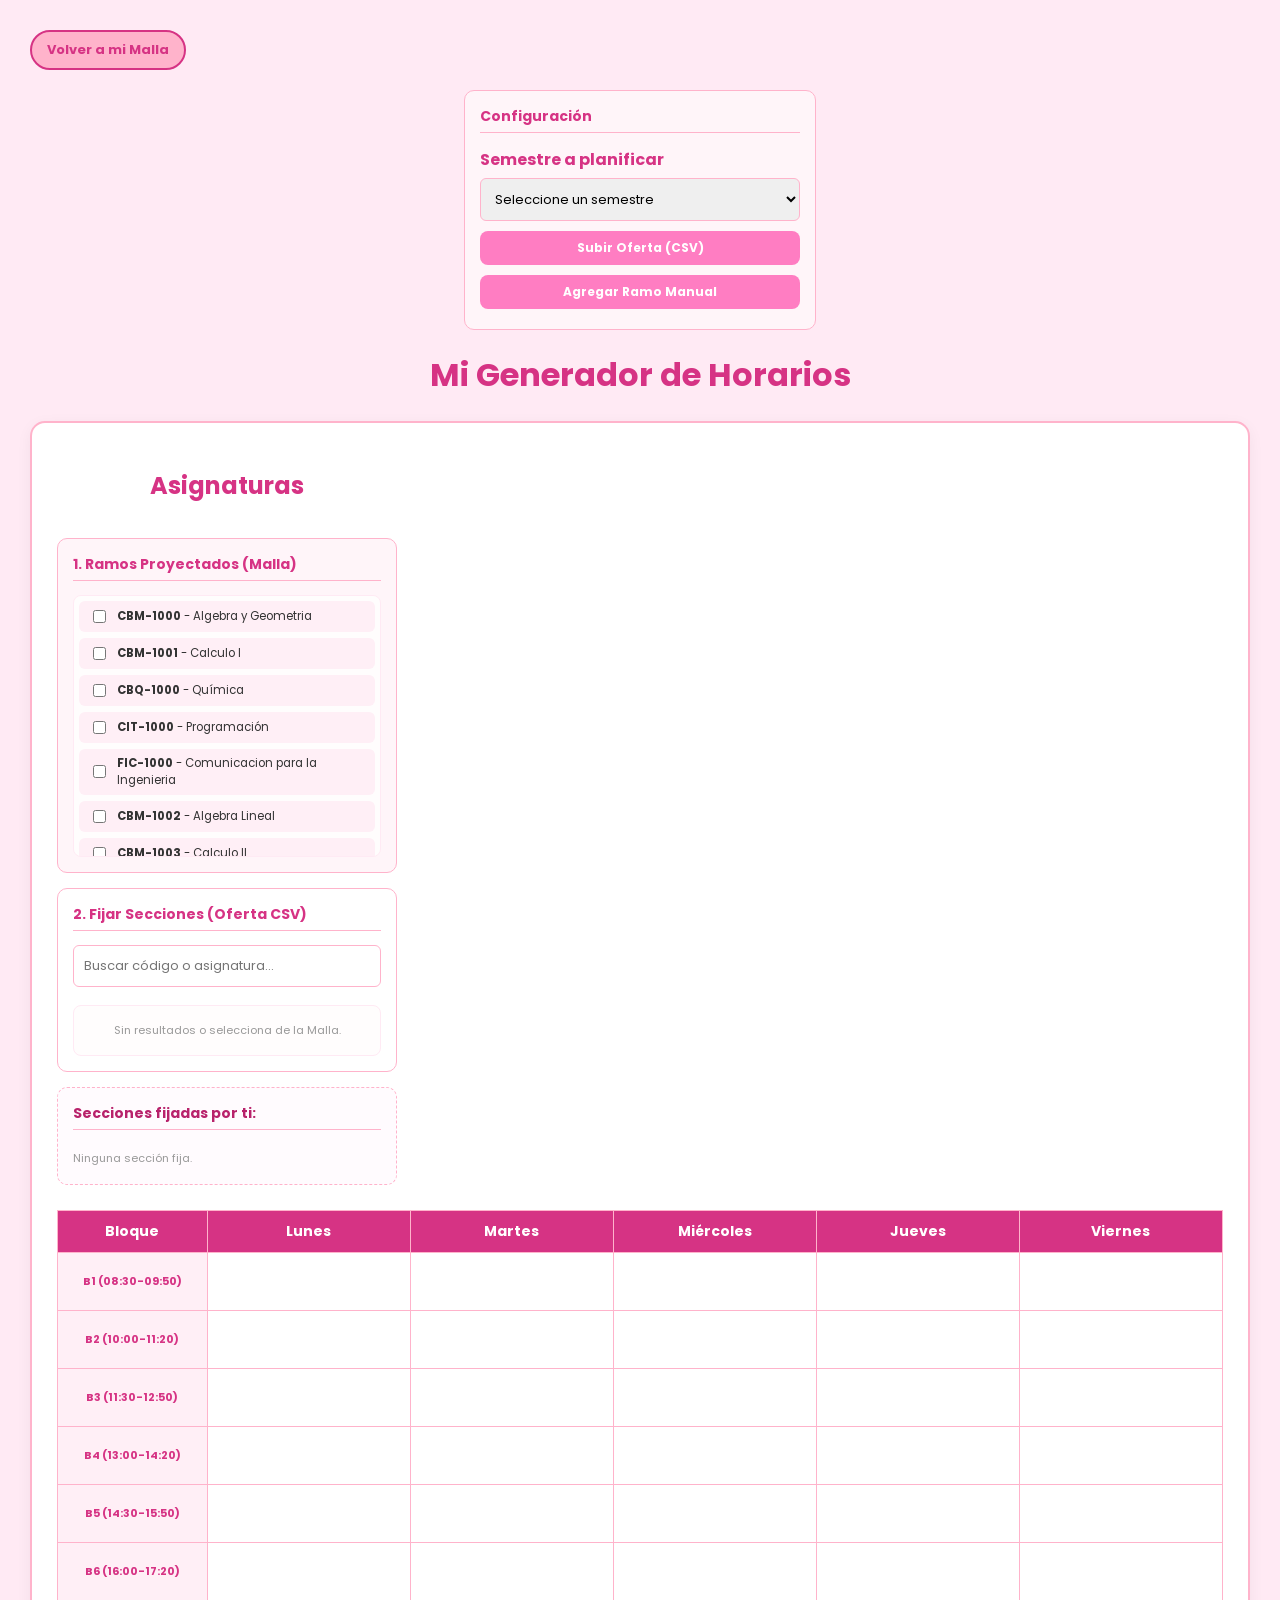
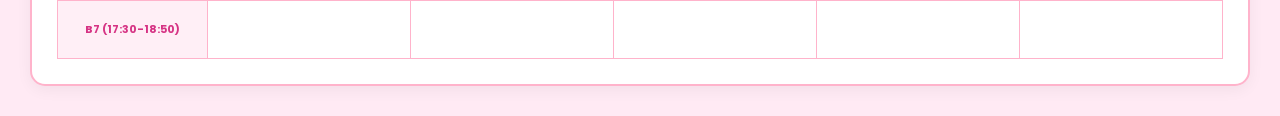
==== commit 5254aca1: "Add files via upload" ====
--- a/horario.html
+++ b/horario.html
@@ -344,15 +344,14 @@
                 <script>
                     const diasSemana = ['Lunes', 'Martes', 'Miercoles', 'Jueves', 'Viernes'];
                     const bloquesHoras = [
-                        "Bloque 1 (08:15 - 09:25)",
-                        "Bloque 2 (09:35 - 10:45)",
-                        "Bloque 3 (10:55 - 12:05)",
-                        "Bloque 4 (12:15 - 13:25)",
-                        "Bloque 5 (14:30 - 15:40)",
-                        "Bloque 6 (15:50 - 17:00)",
-                        "Bloque 7 (17:10 - 18:20)",
-                        "Bloque 8 (18:30 - 19:40)"
-                    ];
+                    "B1 (08:30-09:50)", 
+                    "B2 (10:00-11:20)", 
+                    "B3 (11:30-12:50)", 
+                    "B4 (13:00-14:20)",
+                    "B5 (14:30-15:50)",
+                    "B6 (16:00-17:20)",
+                    "B7 (17:30-18:50)"
+                ];
                     bloquesHoras.forEach((hora, index) => {
                         const numBloque = index + 1;
                         document.write(`<tr><td class="columna-hora">${hora}</td>`);
@@ -420,10 +419,10 @@
 
         function obtenerBloquePorTextoHora(texto) {
             if (!texto) return null;
-            if (texto.includes("08:15") || texto.includes("08:30")) return 1;
-            if (texto.includes("09:35") || texto.includes("09:45")) return 2;
-            if (texto.includes("10:55") || texto.includes("10:00")) return 3; 
-            if (texto.includes("12:15") || texto.includes("13:00")) return 4; 
+            if (texto.includes("08:30") || texto.includes("08:50")) return 1;
+            if (texto.includes("10:00") || texto.includes("11:20")) return 2;
+            if (texto.includes("11:30") || texto.includes("12:50")) return 3;
+            if (texto.includes("13:00") || texto.includes("14:20")) return 4;
             if (texto.includes("14:30")) return 5;
             if (texto.includes("15:50")) return 6;
             if (texto.includes("17:10")) return 7;
